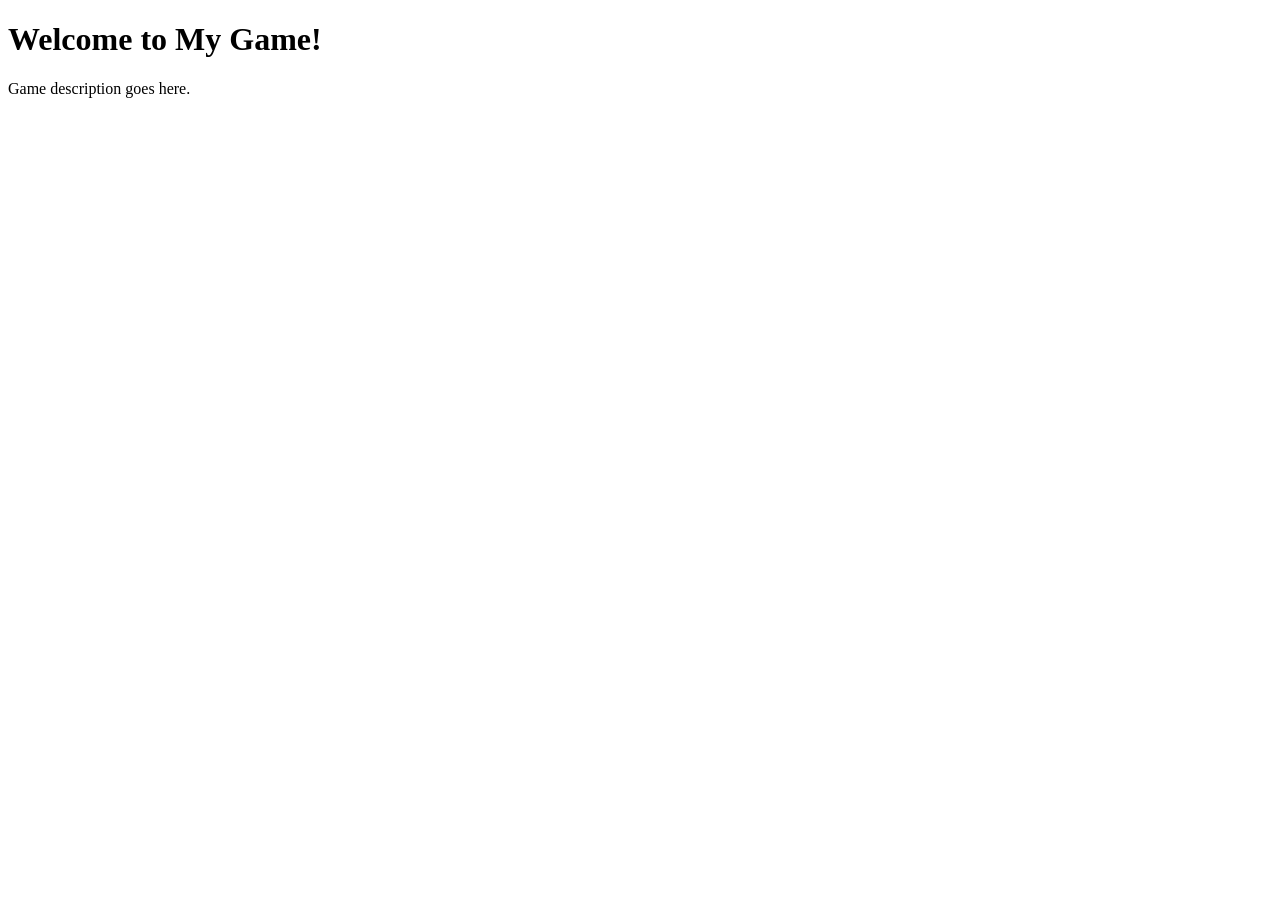
==== index.html @ e51e5f59 "Create index.html with initial game code" ====
<!DOCTYPE html>
<html lang="en">
<head>
    <meta charset="UTF-8">
    <meta name="viewport" content="width=device-width, initial-scale=1.0">
    <title>My Game</title>
</head>
<body>
    <h1>Welcome to My Game!</h1>
    <p>Game description goes here.</p>
</body>
</html>
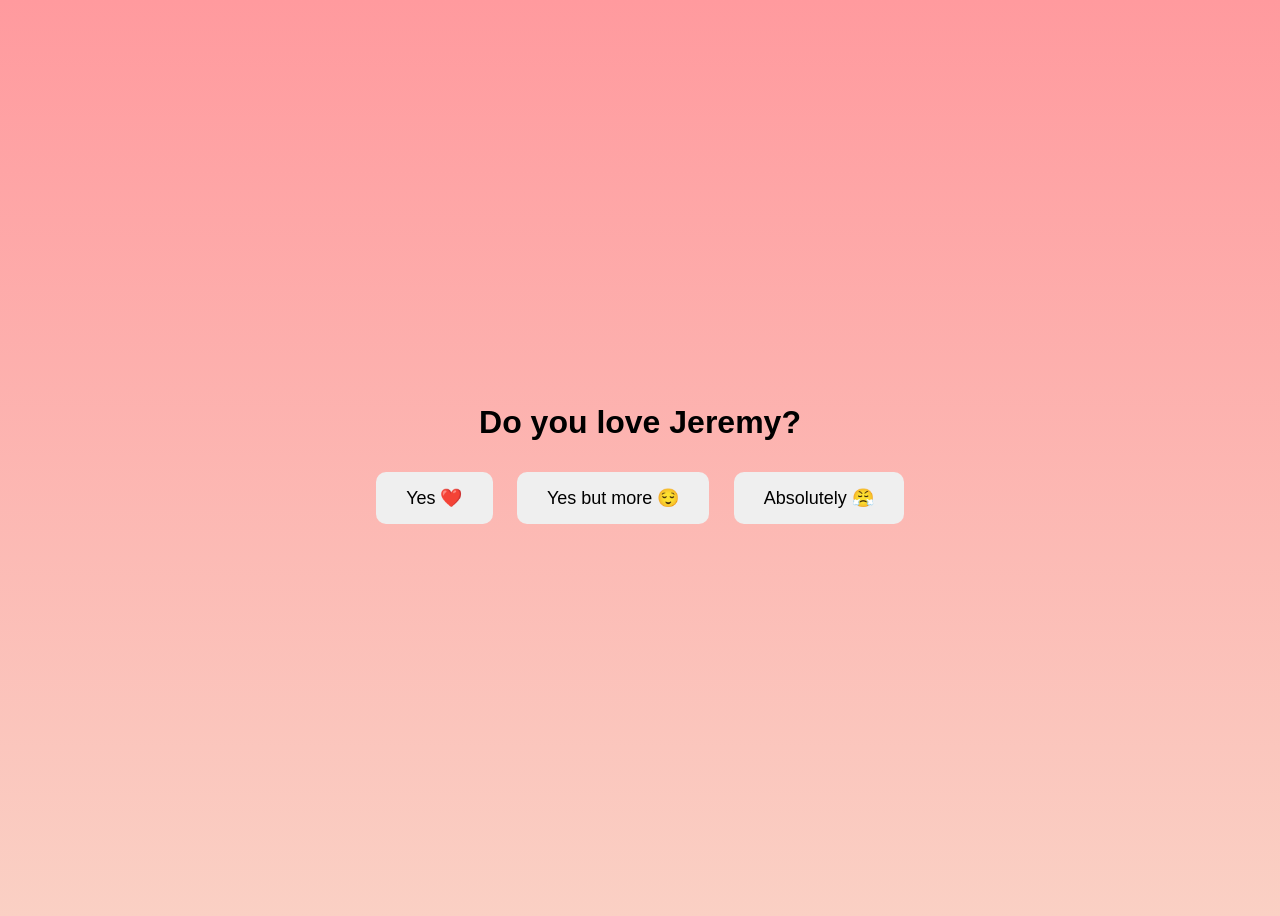
==== commit 7440662e: "Update index.html with new content" ====
--- a/index.html
+++ b/index.html
@@ -1,12 +1,77 @@
 <!DOCTYPE html>
-<html lang="en">
+<html>
 <head>
-    <meta charset="UTF-8">
-    <meta name="viewport" content="width=device-width, initial-scale=1.0">
-    <title>My Game</title>
+<title>Important Question</title>
+<style>
+body{
+font-family: Arial;
+text-align:center;
+background:linear-gradient(#ff9a9e,#fad0c4);
+height:100vh;
+display:flex;
+justify-content:center;
+align-items:center;
+flex-direction:column;
+}
+
+button{
+padding:15px 30px;
+margin:10px;
+font-size:18px;
+border:none;
+border-radius:10px;
+cursor:pointer;
+}
+
+#rose{
+display:none;
+font-size:80px;
+animation:bloom 2s forwards;
+}
+
+@keyframes bloom{
+0%{transform:scale(0)}
+100%{transform:scale(1)}
+}
+</style>
 </head>
+
 <body>
-    <h1>Welcome to My Game!</h1>
-    <p>Game description goes here.</p>
+
+<h1 id="title">Do you love Jeremy?</h1>
+
+<div id="buttons">
+<button onclick="step2()">Yes ❤️</button>
+<button onclick="step2()">Yes but more 😌</button>
+<button onclick="step2()">Absolutely 😤</button>
+</div>
+
+<div id="step2" style="display:none;">
+<h1>Good.</h1>
+<p>Because I love you more.</p>
+<button onclick="step3()">One more thing...</button>
+</div>
+
+<div id="step3" style="display:none;">
+<div id="rose">🌹</div>
+<p>Some flowers last a week.</p>
+<p>My love for you grows every day.</p>
+<p>I'm lucky to have you.</p>
+</div>
+
+<script>
+function step2(){
+document.getElementById("title").style.display="none";
+document.getElementById("buttons").style.display="none";
+document.getElementById("step2").style.display="block";
+}
+
+function step3(){
+document.getElementById("step2").style.display="none";
+document.getElementById("step3").style.display="block";
+document.getElementById("rose").style.display="block";
+}
+</script>
+
 </body>
 </html>
